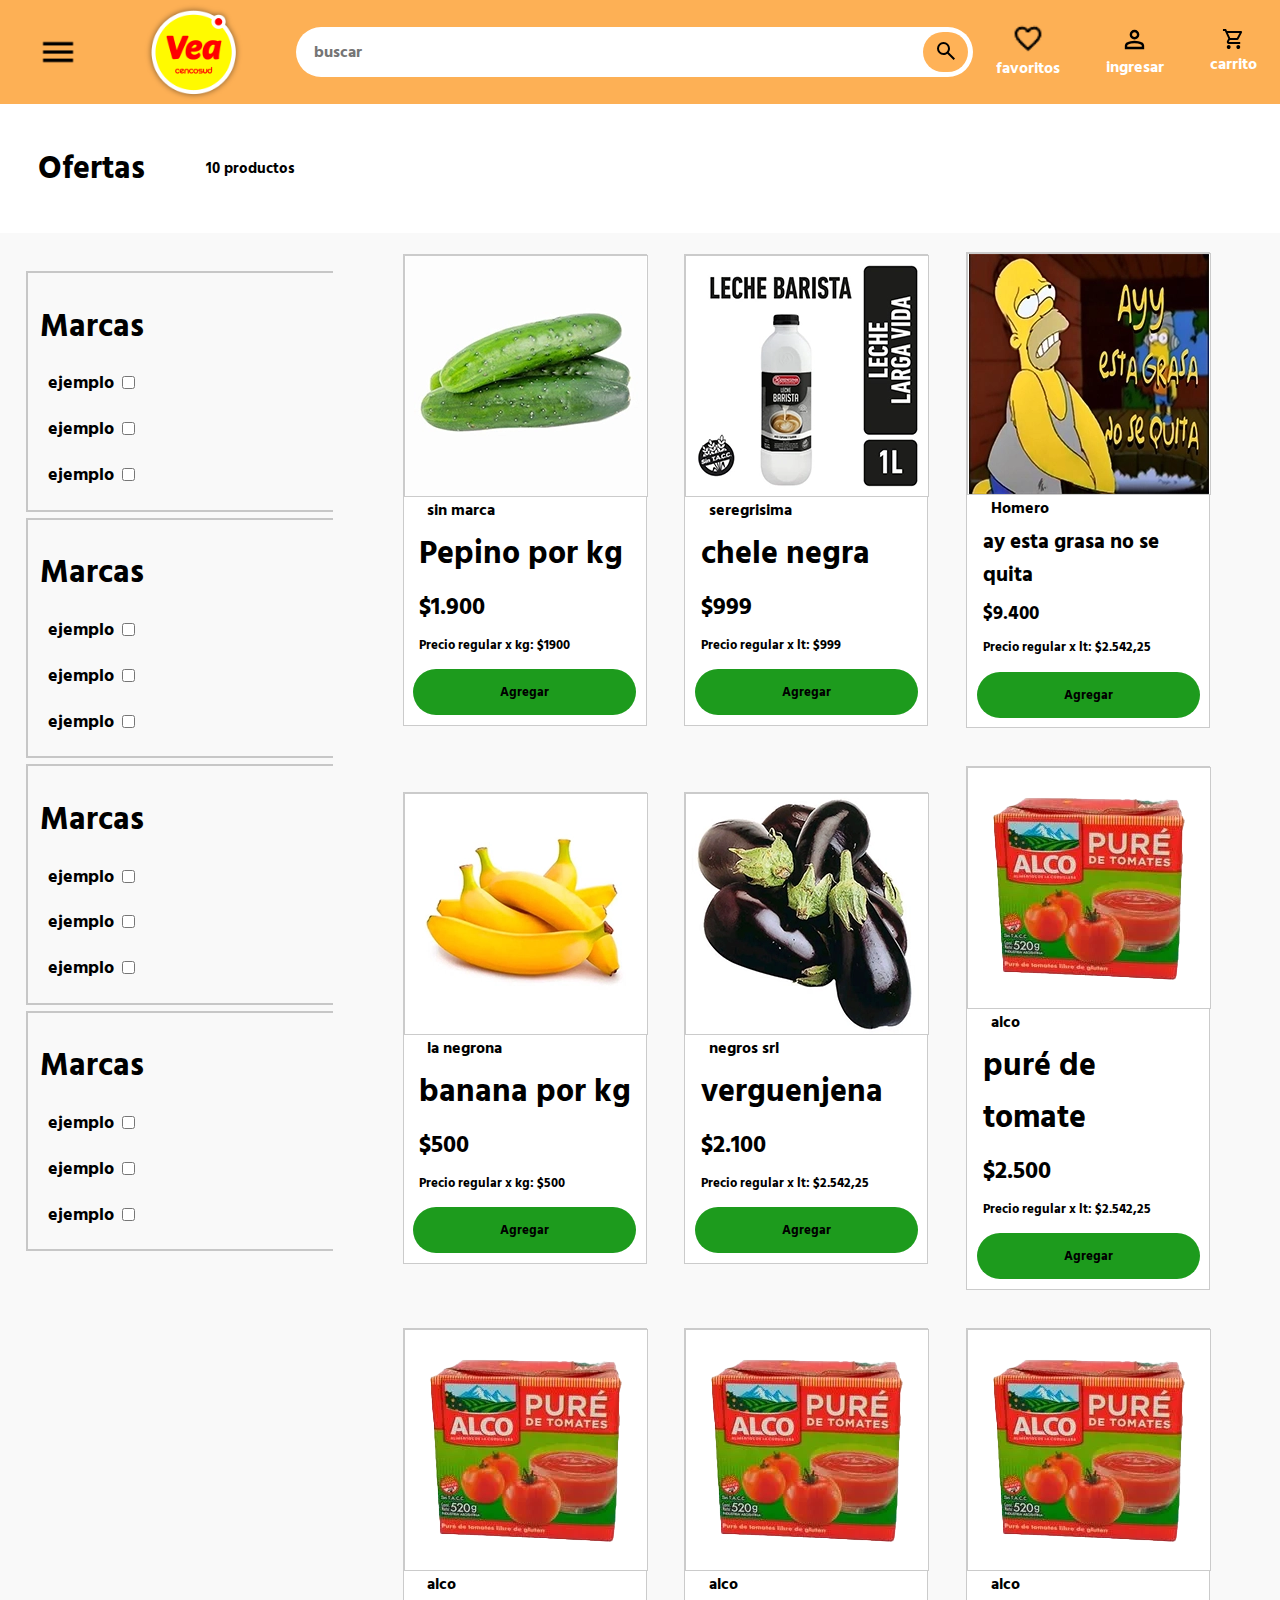
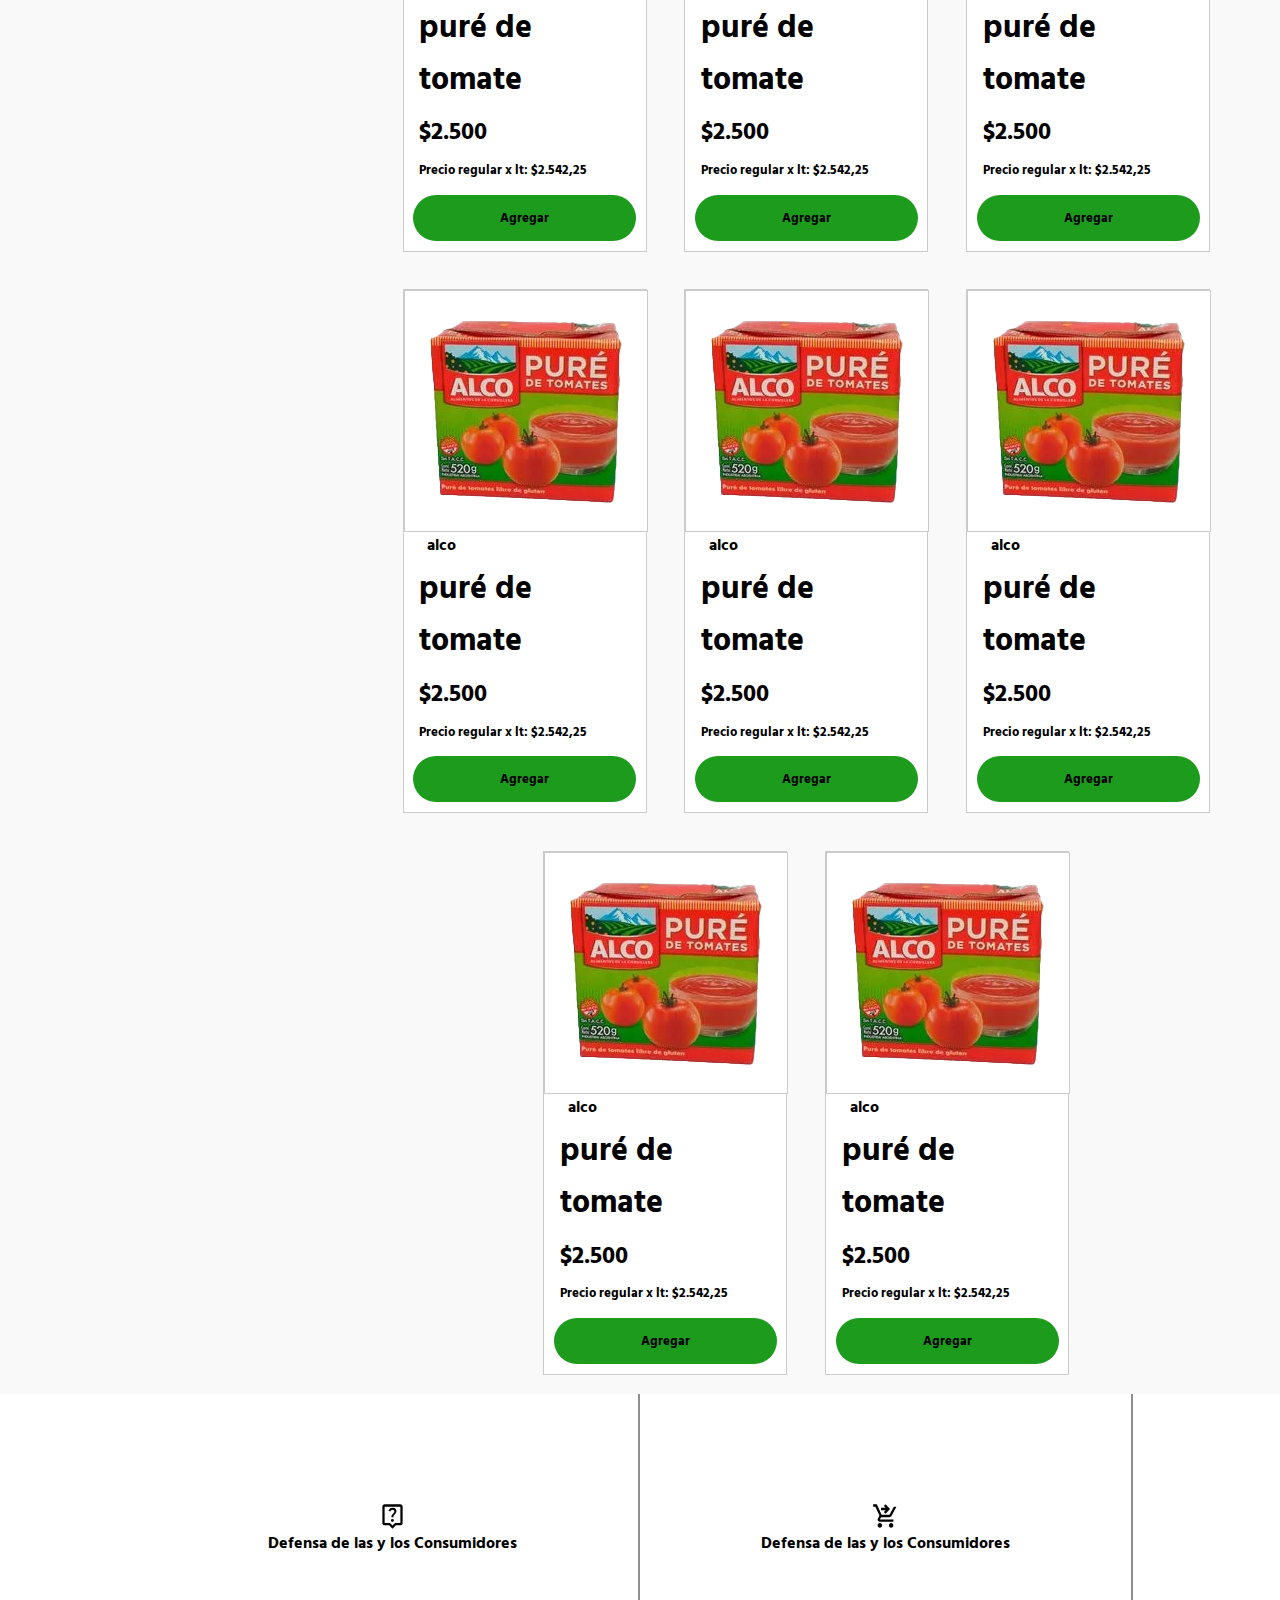
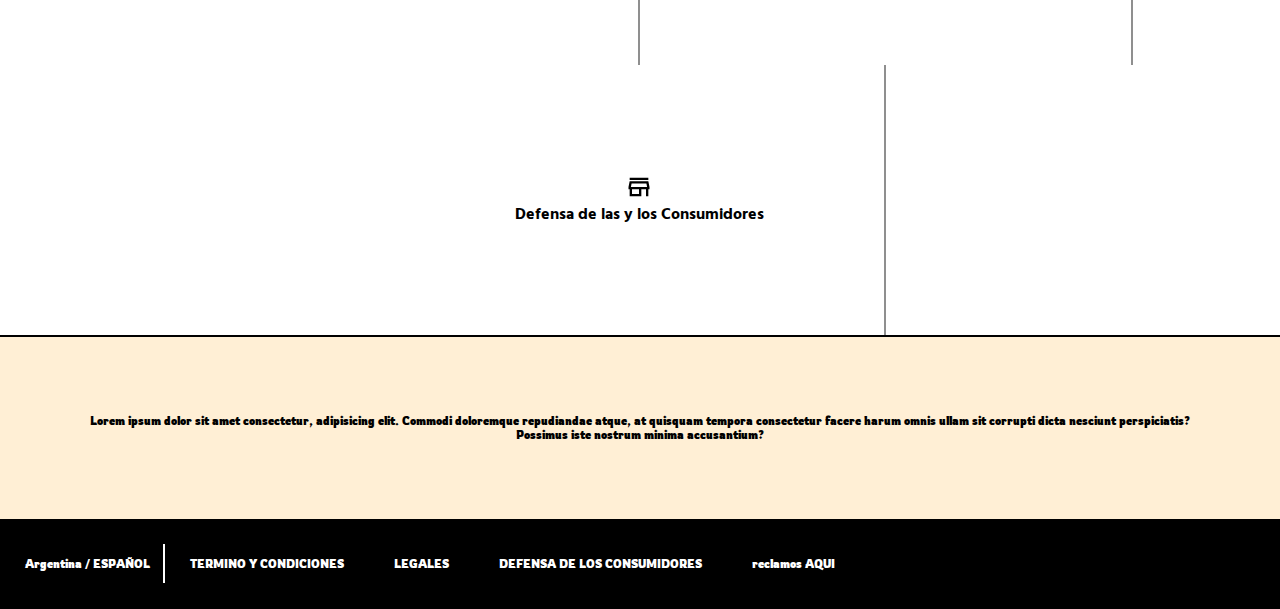
==== ofertas.html @ 177db6a9 "Add files via upload" ====
<!DOCTYPE html>
<html lang="en">
<head>
    <link rel="stylesheet" href="https://fonts.googleapis.com/css2?family=Material+Symbols+Outlined:opsz,wght,FILL,GRAD@20..48,100..700,0..1,-50..200" />
    <link rel="preconnect" href="https://fonts.googleapis.com">
    <link rel="preconnect" href="https://fonts.gstatic.com" crossorigin>
    <link href="https://fonts.googleapis.com/css2?family=Hind+Siliguri:wght@300;400;500;600;700&family=Kanit:ital,wght@0,100;0,200;0,300;0,400;0,500;0,600;0,700;0,800;0,900;1,100;1,200;1,300;1,400;1,500;1,600;1,700;1,800;1,900&family=Rowdies:wght@300;400;700&family=Signika+Negative:wght@300..700&display=swap" rel="stylesheet">
    <link rel="stylesheet" href="/css/ofertas.css">
    <meta charset="UTF-8">
    <meta name="viewport" content="width=device-width, initial-scale=1.0">
    <title>Document</title>
</head>
<body>
    <nav class="navegacion">
        <img class="menu" src="/img/menu_FILL0_wght400_GRAD0_opsz24.png" alt="">
        <img class="logo" src="img/Logo-VEA-Supermercados.png" alt="">
        <div class="buscador">
            <input class="buscador" type="search" name="" id="" placeholder="buscar">
            <button class="btnbuscar" type="submit"><img src="img/search_FILL0_wght400_GRAD0_opsz24.svg" alt=""></button>
        </div>
        <a class="item" href=""><img class="fav" src="img/favorite_FILL0_wght400_GRAD0_opsz24.png" alt=""> favoritos</a>
        <a class="item" href=""><img class="fav" src="img/person_FILL0_wght400_GRAD0_opsz24.svg" alt=""> ingresar</a>
        <a class="item" href=""><img class="fav" src="img/shopping_cart_FILL0_wght400_GRAD0_opsz24.svg" alt=""> carrito</a>
    </nav>


        <div class="categorias">
            <h1 class="categoriatxt">Ofertas</h1>
            <h1 class="stocktxt">10 productos</h1>
        </div>

    <div class="contenedor">
        
        <div class="filtro">
            <div class="filtrocat">
                
                <h1 class="filtrotitulo">Marcas</h1>
                <div class="check">
                    <h2 class="filtrotxt" >ejemplo</h2>
                    <input type="checkbox" name="" id="">
                </div>
                <div class="check">
                    <h2 class="filtrotxt" >ejemplo</h2>
                    <input type="checkbox" name="" id="">
                </div>
                <div class="check">
                    <h2 class="filtrotxt" >ejemplo</h2>
                    <input type="checkbox" name="" id="">
                </div>

            </div>

            <div class="filtrocat">
                
                <h1 class="filtrotitulo">Marcas</h1>
                <div class="check">
                    <h2 class="filtrotxt" >ejemplo</h2>
                    <input type="checkbox" name="" id="">
                </div>
                <div class="check">
                    <h2 class="filtrotxt" >ejemplo</h2>
                    <input type="checkbox" name="" id="">
                </div>
                <div class="check">
                    <h2 class="filtrotxt" >ejemplo</h2>
                    <input type="checkbox" name="" id="">
                </div>

            </div>

            <div class="filtrocat">
                
                <h1 class="filtrotitulo">Marcas</h1>
                <div class="check">
                    <h2 class="filtrotxt" >ejemplo</h2>
                    <input type="checkbox" name="" id="">
                </div>
                <div class="check">
                    <h2 class="filtrotxt" >ejemplo</h2>
                    <input type="checkbox" name="" id="">
                </div>
                <div class="check">
                    <h2 class="filtrotxt" >ejemplo</h2>
                    <input type="checkbox" name="" id="">
                </div>

            </div>

            <div class="filtrocat">
                
                <h1 class="filtrotitulo">Marcas</h1>
                <div class="check">
                    <h2 class="filtrotxt" >ejemplo</h2>
                    <input type="checkbox" name="" id="">
                </div>
                <div class="check">
                    <h2 class="filtrotxt" >ejemplo</h2>
                    <input type="checkbox" name="" id="">
                </div>
                <div class="check">
                    <h2 class="filtrotxt" >ejemplo</h2>
                    <input type="checkbox" name="" id="">
                </div>

            </div>

        </div>

        

        <div class="productospadre">

            <div class="productos">

                <div class="prductoimg">
                    <img class="imgpro" src="img/2.webp" alt="">
                </div>

                <div class="marca">
                    <h1 class="marca">sin marca</h1>
                </div>
                <h1 class="textart">Pepino por kg</h1>

                <div class="precio">
                    <h2 class="textart">$1.900</h2>

                </div>

                <div class="precioreg">
                    <h5 class="textart">Precio regular x kg: $1900</h5>
                </div>

                <div class="boton">
                    <button class="agregar" type="button">Agregar</button>

                </div>


            </div>

            <div class="productos">

                <div class="prductoimg">
                    <img class="imgpro" src="img/4.webp" alt="">
                </div>

                <div class="marca">
                    <h1 class="marca">seregrisima</h1>
                </div>
                <h1 class="textart">chele negra</h1>

                <div class="precio">
                    <h2 class="textart">$999</h2>

                </div>

                <div class="precioreg">
                    <h5 class="textart">Precio regular x lt: $999</h5>
                </div>

                <div class="boton">
                    <button class="agregar" type="button">Agregar</button>

                </div>


            </div>


            <div class="productos">

                <div class="prductoimg">
                    <img class="imgpro" src="img/1.webp" alt="">
                </div>

                <div class="marca">
                    <h1 class="marca">Homero</h1>
                </div>
                <h2 class="textart" style="font-size: 130%;">ay esta grasa no se quita</h2>

                <div class="precio">
                    <h3 class="textart">$9.400</h3>

                </div>

                <div class="precioreg">
                    <h5 class="textart">Precio regular x lt: $2.542,25</h5>
                </div>

                <div class="boton">
                    <button class="agregar" type="button">Agregar</button>

                </div>


            </div>


            <div class="productos">

                <div class="prductoimg">
                    <img class="imgpro" src="img/5.webp" alt="">
                </div>

                <div class="marca">
                    <h1 class="marca">la negrona</h1>
                </div>
                <h1 class="textart">banana por kg</h1>

                <div class="precio">
                    <h2 class="textart">$500</h2>

                </div>

                <div class="precioreg">
                    <h5 class="textart">Precio regular x kg: $500</h5>
                </div>

                <div class="boton">
                    <button class="agregar" type="button">Agregar</button>

                </div>


            </div>


            <div class="productos">

                <div class="prductoimg">
                    <img class="imgpro" src="img/3.webp" alt="">
                </div>

                <div class="marca">
                    <h1 class="marca">negros srl</h1>
                </div>
                <h1 class="textart">verguenjena</h1>

                <div class="precio">
                    <h2 class="textart">$2.100</h2>

                </div>

                <div class="precioreg">
                    <h5 class="textart">Precio regular x lt: $2.542,25</h5>
                </div>

                <div class="boton">
                    <button class="agregar" type="button">Agregar</button>

                </div>


            </div>


            <div class="productos">

                <div class="prductoimg">
                    <img class="imgpro" src="/img/188412-240-240.webp" alt="">
                </div>

                <div class="marca">
                    <h1 class="marca">alco</h1>
                </div>
                <h1 class="textart">puré de tomate</h1>

                <div class="precio">
                    <h2 class="textart">$2.500</h2>

                </div>

                <div class="precioreg">
                    <h5 class="textart">Precio regular x lt: $2.542,25</h5>
                </div>

                <div class="boton">
                    <button class="agregar" type="button">Agregar</button>

                </div>


            </div>


            <div class="productos">

                <div class="prductoimg">
                    <img class="imgpro" src="/img/188412-240-240.webp" alt="">
                </div>

                <div class="marca">
                    <h1 class="marca">alco</h1>
                </div>
                <h1 class="textart">puré de tomate</h1>

                <div class="precio">
                    <h2 class="textart">$2.500</h2>

                </div>

                <div class="precioreg">
                    <h5 class="textart">Precio regular x lt: $2.542,25</h5>
                </div>

                <div class="boton">
                    <button class="agregar" type="button">Agregar</button>

                </div>


            </div>


            <div class="productos">

                <div class="prductoimg">
                    <img class="imgpro" src="/img/188412-240-240.webp" alt="">
                </div>

                <div class="marca">
                    <h1 class="marca">alco</h1>
                </div>
                <h1 class="textart">puré de tomate</h1>

                <div class="precio">
                    <h2 class="textart">$2.500</h2>

                </div>

                <div class="precioreg">
                    <h5 class="textart">Precio regular x lt: $2.542,25</h5>
                </div>

                <div class="boton">
                    <button class="agregar" type="button">Agregar</button>

                </div>


            </div>


            <div class="productos">

                <div class="prductoimg">
                    <img class="imgpro" src="/img/188412-240-240.webp" alt="">
                </div>

                <div class="marca">
                    <h1 class="marca">alco</h1>
                </div>
                <h1 class="textart">puré de tomate</h1>

                <div class="precio">
                    <h2 class="textart">$2.500</h2>

                </div>

                <div class="precioreg">
                    <h5 class="textart">Precio regular x lt: $2.542,25</h5>
                </div>

                <div class="boton">
                    <button class="agregar" type="button">Agregar</button>

                </div>


            </div>


            <div class="productos">

                <div class="prductoimg">
                    <img class="imgpro" src="/img/188412-240-240.webp" alt="">
                </div>

                <div class="marca">
                    <h1 class="marca">alco</h1>
                </div>
                <h1 class="textart">puré de tomate</h1>

                <div class="precio">
                    <h2 class="textart">$2.500</h2>

                </div>

                <div class="precioreg">
                    <h5 class="textart">Precio regular x lt: $2.542,25</h5>
                </div>

                <div class="boton">
                    <button class="agregar" type="button">Agregar</button>

                </div>


            </div>


            <div class="productos">

                <div class="prductoimg">
                    <img class="imgpro" src="/img/188412-240-240.webp" alt="">
                </div>

                <div class="marca">
                    <h1 class="marca">alco</h1>
                </div>
                <h1 class="textart">puré de tomate</h1>

                <div class="precio">
                    <h2 class="textart">$2.500</h2>

                </div>

                <div class="precioreg">
                    <h5 class="textart">Precio regular x lt: $2.542,25</h5>
                </div>

                <div class="boton">
                    <button class="agregar" type="button">Agregar</button>

                </div>


            </div>


            <div class="productos">

                <div class="prductoimg">
                    <img class="imgpro" src="/img/188412-240-240.webp" alt="">
                </div>

                <div class="marca">
                    <h1 class="marca">alco</h1>
                </div>
                <h1 class="textart">puré de tomate</h1>

                <div class="precio">
                    <h2 class="textart">$2.500</h2>

                </div>

                <div class="precioreg">
                    <h5 class="textart">Precio regular x lt: $2.542,25</h5>
                </div>

                <div class="boton">
                    <button class="agregar" type="button">Agregar</button>

                </div>


            </div>


            <div class="productos">

                <div class="prductoimg">
                    <img class="imgpro" src="/img/188412-240-240.webp" alt="">
                </div>

                <div class="marca">
                    <h1 class="marca">alco</h1>
                </div>
                <h1 class="textart">puré de tomate</h1>

                <div class="precio">
                    <h2 class="textart">$2.500</h2>

                </div>

                <div class="precioreg">
                    <h5 class="textart">Precio regular x lt: $2.542,25</h5>
                </div>

                <div class="boton">
                    <button class="agregar" type="button">Agregar</button>

                </div>


            </div>

            <div class="productos">

                <div class="prductoimg">
                    <img class="imgpro" src="/img/188412-240-240.webp" alt="">
                </div>

                <div class="marca">
                    <h1 class="marca">alco</h1>
                </div>
                <h1 class="textart">puré de tomate</h1>

                <div class="precio">
                    <h2 class="textart">$2.500</h2>

                </div>

                <div class="precioreg">
                    <h5 class="textart">Precio regular x lt: $2.542,25</h5>
                </div>

                <div class="boton">
                    <button class="agregar" type="button">Agregar</button>

                </div>


            </div>

    
        </div>

    </div>

    <div class="footer">
        <div class="footerhijo">
            <div class="imgayuda">
                <img class="ayuda" src="img/live_help_FILL0_wght400_GRAD0_opsz24.svg" alt="">
            </div>
            <h1 class="footertxt">Defensa de las y los Consumidores</h1>
        </div>

        <div class="footerhijo">
            <div class="imgayuda">
                <img class="ayuda" src="img/shopping_cart_checkout_FILL0_wght400_GRAD0_opsz24.svg" alt="">
            </div>
            <h1 class="footertxt">Defensa de las y los Consumidores</h1>
        </div>

        <div class="footerhijo">
            <div class="imgayuda">
                <img class="ayuda" src="img/store_FILL0_wght400_GRAD0_opsz24.svg" alt="">
            </div>
            <h1 class="footertxt">Defensa de las y los Consumidores</h1>
        </div>
    </div>

    <footer>
        <div class="footerfinal">
            <p class="textofooter">Lorem ipsum dolor sit amet consectetur, adipisicing elit. Commodi doloremque repudiandae atque, at quisquam tempora consectetur facere harum omnis ullam sit corrupti dicta nesciunt perspiciatis? Possimus iste nostrum minima accusantium?</p>
        </div>
            <div class="footerpadre">
                <div class="footer2">
                    <p class="textofooter2">Argentina / ESPAÑOL</p>
                </div>
                <div class="footer3">
                    <p class="textofooter2">TERMINO Y CONDICIONES</p>
                </div>
                <div class="footer3">
                    <p class="textofooter2">LEGALES</p>
                </div>
                <div class="footer3">
                    <p class="textofooter2">DEFENSA DE LOS CONSUMIDORES</p>
                </div>
                <div class="footer3">
                    <p class="textofooter2">reclamos AQUI</p>
                </div>
            </div>
        
    </footer>

    
</body>
</html>
---- css/ofertas.css ----
* {
    padding: 0px;
    margin: 0px;
}

@media screen and (max-width: 480px) {
    .fav {
        width: 43%;
    }

    .item {
        padding: 0.8%;
        align-items: center;
        background-color: transparent;
        color: white;
        margin: 1%;
        border-radius: 2cm;
        text-decoration: none;
        font-family: "Hind Siliguri", sans-serif;
        font-weight: 800;
        display: flex;
        flex-wrap: wrap;
        justify-content: center;
        font-size: 52%;
    }

    .btnbuscar {
        width: 32%;
        padding: 1%;
        background-color: #ff8a00a8;
        border: 0px solid;
        border-radius: 1cm;
        cursor: pointer;
    }
}

p.textofooter2 {
    font-size: 95%;
}

.footertxt {
    text-align: center;
    font-size: 100%;
}

.footerfinal {
    display: flex;
    background: papayawhip;
    justify-items: center;
    display: flex;
    flex-direction: row;
    align-items: center;
    padding: 6%;
    font-family: "Rowdies", sans-serif;
    font-weight: 700;
    font-size: 70%;
    border-top: 2px solid black;
}

.textofooter {
    text-align: center;
    text-align: center;
    
}

.footerpadre {
    background-color: #000000;
    justify-items: center;
    display: flex;
    flex-direction: row;
    font-family: "Rowdies", sans-serif;
    font-weight: 700;
    font-size: 70%;
    align-items: center;
    padding: 1%;
    color: white;
}

.footer {
    display: flex;
    flex-wrap: wrap;
    width: 100%;
    background-color: #ffffff;
    justify-content: center;
}

.footer2 {
    padding: 1%;
    border-right: 2px solid rgb(255, 255, 255);
}

.footer3 {
    padding: 2%;
}

.footerhijo {
    padding: 8.5%;
    width: auto;
    display: flex;
    flex-wrap: wrap;
    justify-content: center;
    align-items: center;
    font-family: "Hind Siliguri", sans-serif;
    font-weight: 800;
    border-right: 2px solid rgba(0, 0, 0, 0.438);
}

.imgayuda {
    width: 100%;
    display: flex;
    justify-content: center;
}

.ayuda{
    width: 10%;
}

.textart {
    margin-left: 5%;
    padding: 1.6%;
}

.marca{
    font-size: 100%;
    padding-left: 5%;
}

button.agregar {
    width: 92%;
    padding: 5%;
    border: 0px;
    background: #1d9b1d;
    margin: 4%;
    border-radius: 1cm;
    cursor: pointer;
    font-family: "Hind Siliguri", sans-serif;
    font-weight: 800;
}

.prductoimg{
    background-color: #ffffff;
    width: 100%;
    display: flex;
    align-items: center;
    justify-content: center;
    border: 1px solid rgba(0, 0, 0, 0.205);
}

.productos {
    background-color: #ffffff;
    margin: 2%;
    padding: 0%;
    border: 1px solid rgba(0, 0, 0, 0.205);
}


.contenedor {
    display: flex;
    flex-wrap: wrap;
}

.categorias {
    display: flex;
    justify-content: left;
    align-items: center;
    background: white;
    width: 94%;
    height: auto;
    padding: 3%;
    text-align: left;
}

.check {
    display: flex;
    padding: 3%;
    font-family: "Hind Siliguri", sans-serif;
    font-weight: 800;
}


.filtrotxt {
    margin-right: 3%;
    font-size: 110%;
}

.filtrotitulo {
    margin-top: 5%;
    margin-bottom: 3%;
}

.filtro {
    background-color: #00000000;
    width: 100%;
    width: 24%;
    padding: 3% 0% 0% 2%;
}

.filtrocat {
    border-left: 2px solid rgba(0, 0, 0, 0.199);
    border-top: 2px solid rgba(0, 0, 0, 0.199);
    border-bottom: 2px solid rgba(0, 0, 0, 0.199);
    padding: 4%;
    margin-bottom: 2%;
    font-family: "Hind Siliguri", sans-serif;
    font-weight: 800;
}

.contenedor{
    width: 100%;
}


.productospadre {
    font-family: "Hind Siliguri", sans-serif;
    font-weight: 800;
    display: flex;
    justify-content: center;
    align-items: center;
    flex-wrap: wrap;
    width: 74%;
}

.categoriatxt{
    font-family: "Hind Siliguri", sans-serif;
    font-weight: 800;
    margin-right: 5%;
}

.stocktxt{
    font-family: "Hind Siliguri", sans-serif;
    font-weight: 800;
    margin-right: 5%;
    font-size: 95%;
}

body{
    background: #f9f9f9;
}

.buscador {
    width: 100%;
    display: flex;
    background: white;
    border-radius: 1cm;
    padding: 0.4%;
    font-family: "Hind Siliguri", sans-serif;
    font-weight: 800;
    font-size: 100%;
}

.btnbuscar{
    width: 7%;
    padding: 1%;
    background-color: #ff8a00a8;
    border: 0px solid;
    border-radius: 1cm;
    cursor: pointer;
}

.logo {
    width: 8%;
    margin-right: 4%;
}

.fav{
    width: 50%;
}

.menu {
    width: 6%;
    margin-left: 3%;
    margin-right: 5%;
}


.navegacion {
    display: flex;
    align-items: center;
    background-color: #ff8a00a8;
}

.item {
    padding: 0.8%;
    align-items: center;
    background-color: transparent;
    color: white;
    margin: 1%;
    border-radius: 2cm;
    text-decoration: none;
    font-family: "Hind Siliguri", sans-serif;
    font-weight: 800;
    display: flex;
    flex-wrap: wrap;
    justify-content: center;
}

input.buscador {
    width: 100%;
    padding: 1%;
    border-radius: 10cm;
    outline: none;
    border: 0px solid;
    padding-left: 2%;
}
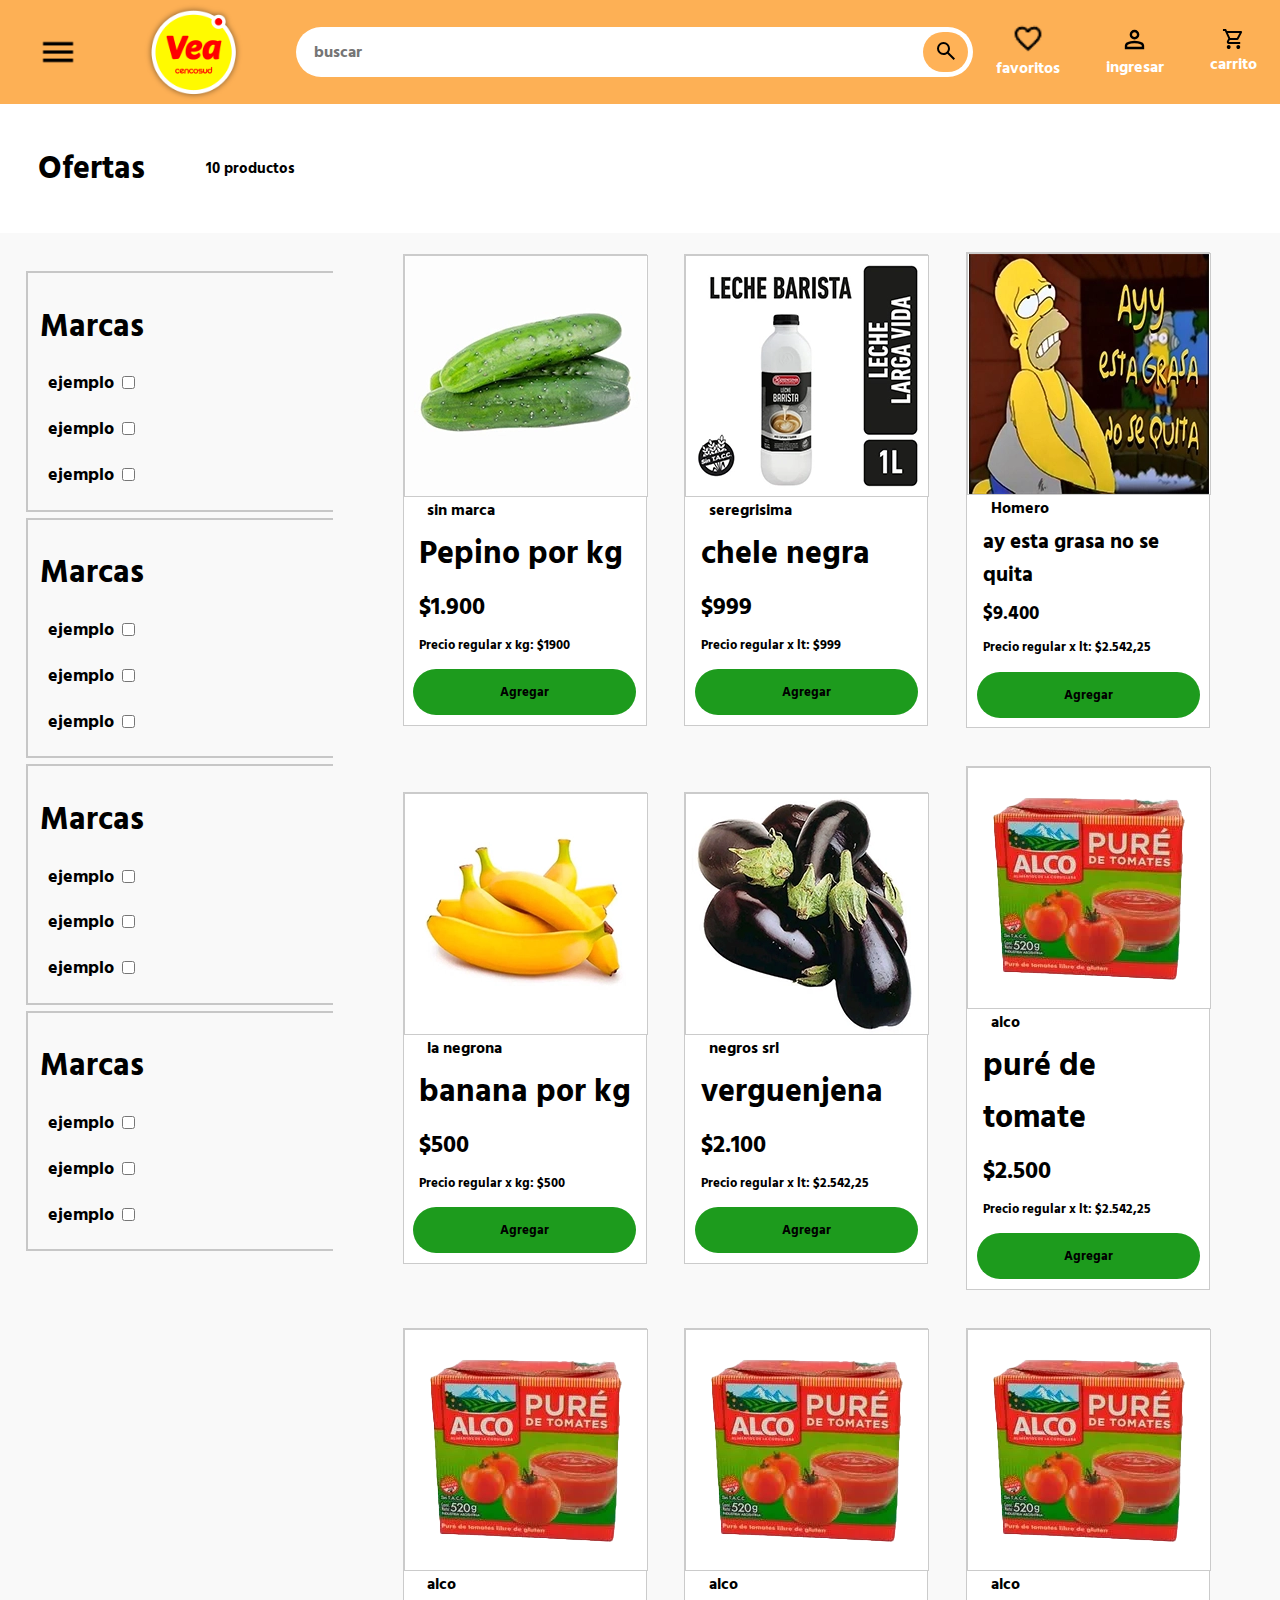
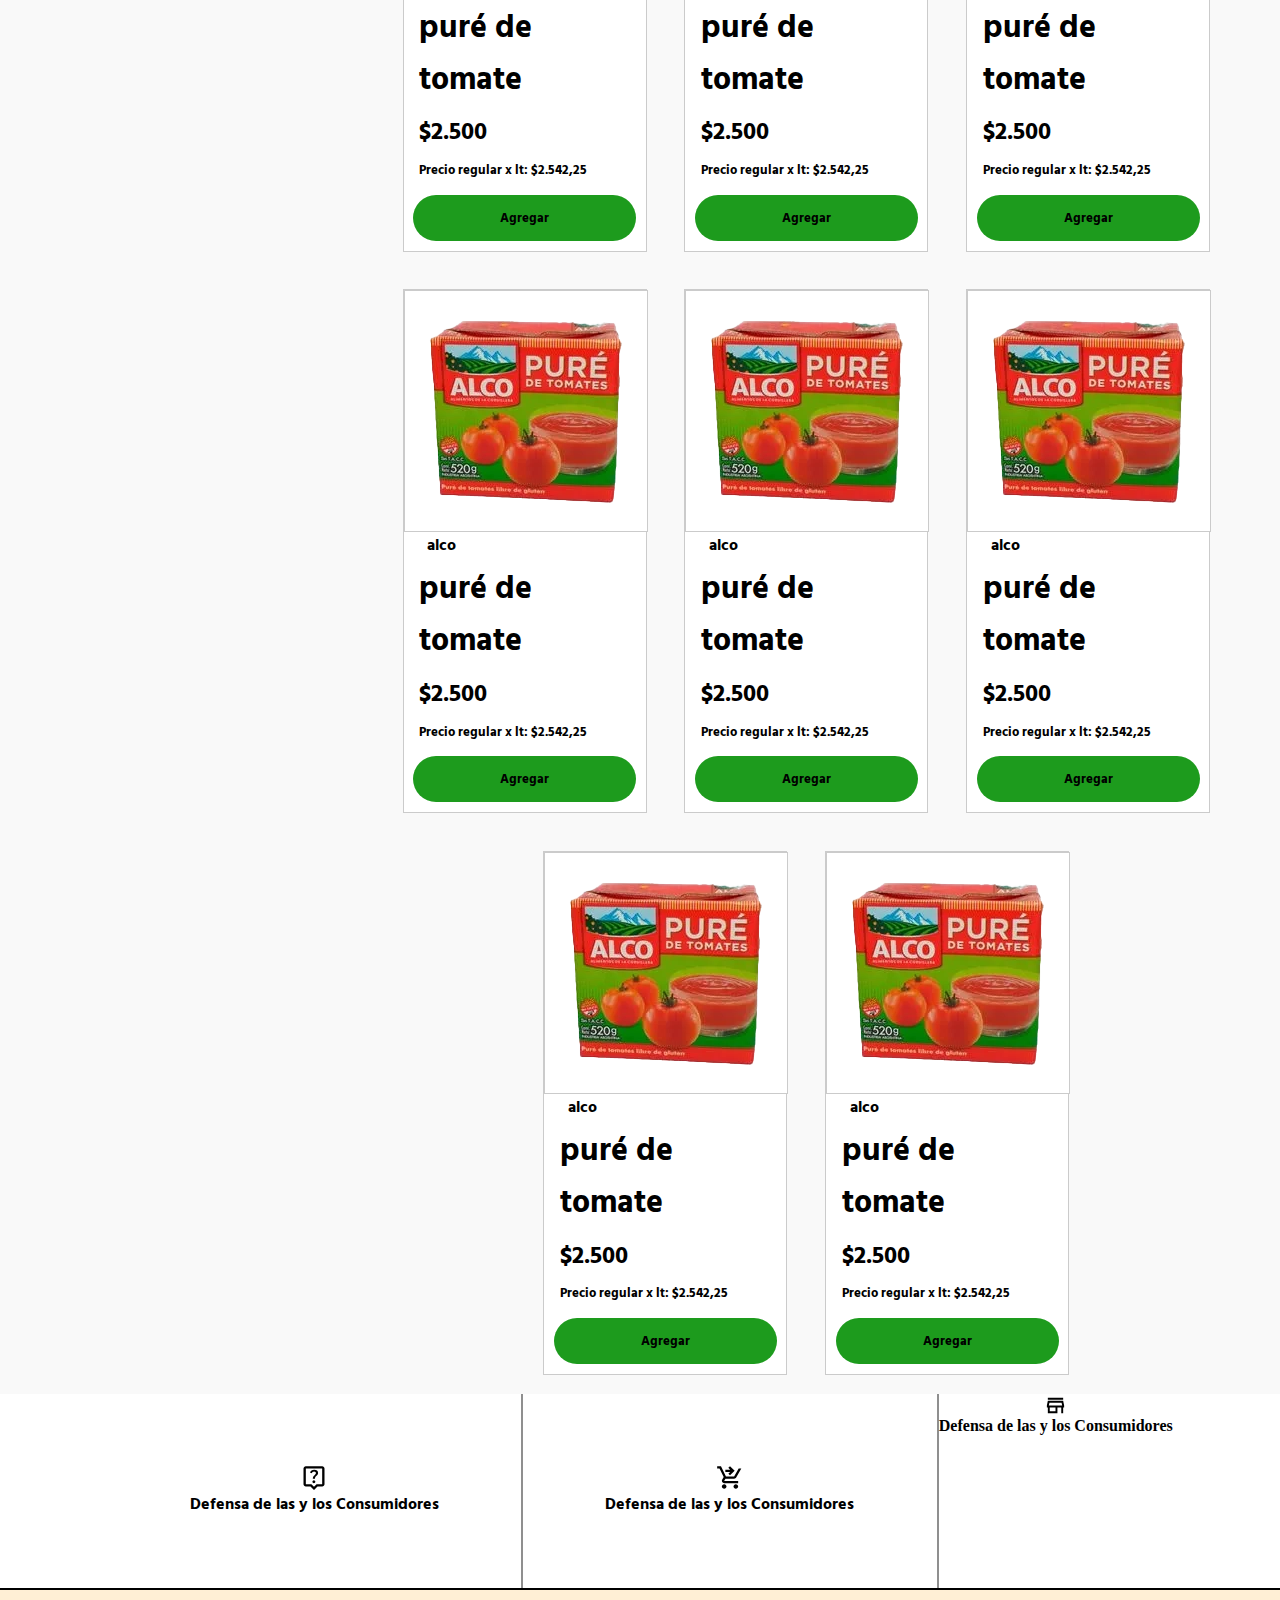
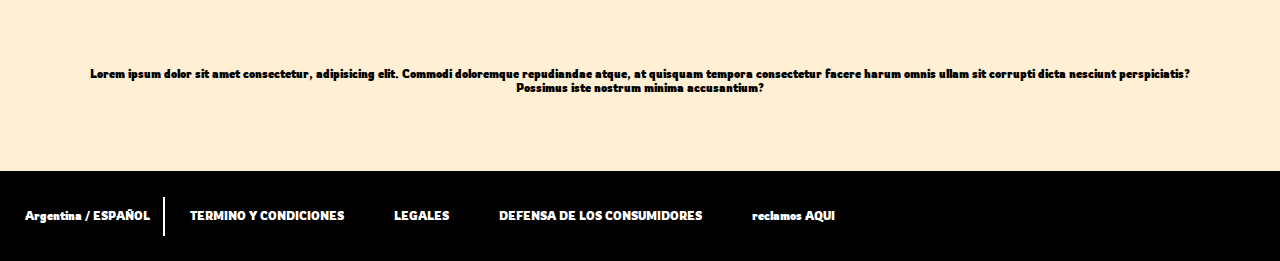
==== commit 928b48c6: "Add files via upload" ====
--- a/ofertas.html
+++ b/ofertas.html
@@ -1,6 +1,7 @@
 <!DOCTYPE html>
 <html lang="en">
 <head>
+    <link rel="stylesheet" media="screen and (max-width: 420px)" href="css/celular.css">
     <link rel="stylesheet" href="https://fonts.googleapis.com/css2?family=Material+Symbols+Outlined:opsz,wght,FILL,GRAD@20..48,100..700,0..1,-50..200" />
     <link rel="preconnect" href="https://fonts.googleapis.com">
     <link rel="preconnect" href="https://fonts.gstatic.com" crossorigin>
@@ -8,7 +9,7 @@
     <link rel="stylesheet" href="/css/ofertas.css">
     <meta charset="UTF-8">
     <meta name="viewport" content="width=device-width, initial-scale=1.0">
-    <title>Document</title>
+    <title>VEA</title>
 </head>
 <body>
     <nav class="navegacion">
@@ -16,7 +17,7 @@
         <img class="logo" src="img/Logo-VEA-Supermercados.png" alt="">
         <div class="buscador">
             <input class="buscador" type="search" name="" id="" placeholder="buscar">
-            <button class="btnbuscar" type="submit"><img src="img/search_FILL0_wght400_GRAD0_opsz24.svg" alt=""></button>
+            <button class="btnbuscar" type="submit"><img class="lupa" src="img/search_FILL0_wght400_GRAD0_opsz24.svg" alt=""></button>
         </div>
         <a class="item" href=""><img class="fav" src="img/favorite_FILL0_wght400_GRAD0_opsz24.png" alt=""> favoritos</a>
         <a class="item" href=""><img class="fav" src="img/person_FILL0_wght400_GRAD0_opsz24.svg" alt=""> ingresar</a>
@@ -533,7 +534,7 @@
             <h1 class="footertxt">Defensa de las y los Consumidores</h1>
         </div>
 
-        <div class="footerhijo">
+        <div class="footerhijoo">
             <div class="imgayuda">
                 <img class="ayuda" src="img/store_FILL0_wght400_GRAD0_opsz24.svg" alt="">
             </div>
--- a/css/celular.css
+++ b/css/celular.css
@@ -0,0 +1,81 @@
+.btnbuscar {
+    width: 7%;
+    padding: 1%;
+    background-color: #ff8a00a8;
+    border: 0px solid;
+    border-radius: 1cm;
+    cursor: pointer;
+    display: none;
+}
+
+
+
+@media screen and (max-width: 480px) {
+
+    .footerhijo {
+        padding: 5.5%;
+        width: auto;
+        display: flex;
+        flex-wrap: wrap;
+        justify-content: center;
+        align-items: center;
+        font-family: "Hind Siliguri", sans-serif;
+        font-weight: 800;
+        BORDER-BOTTOM: 2px solid #00000085;
+        margin-bottom: 4%;
+    }
+    
+    .contenedor {
+        justify-content: center;
+    }
+
+    .filtro {
+        background-color: #00000000;
+        width: 100%;
+        width: 24%;
+        padding: 3% 0% 0% 2%;
+        display: none;
+    }
+
+    .menu {
+        width: 6%;
+        margin-left: 3%;
+        margin-right: 5%;
+        display: none;
+    }
+
+    .logo {
+        width: 8%;
+        margin-right: 4%;
+        margin-left: 3%;
+    }
+    
+    .fav {
+        width: 10%;
+    }
+
+    .btnbuscar {
+        width: 200%;
+        padding: 1%;
+        background-color: #ff8a00a8;
+        border: 0px solid;
+        border-radius: 1cm;
+        cursor: pointer;
+    }
+
+    .item {
+        padding: 0.8%;
+        align-items: center;
+        background-color: transparent;
+        color: white;
+        margin: 1%;
+        border-radius: 2cm;
+        text-decoration: none;
+        font-family: "Hind Siliguri", sans-serif;
+        font-weight: 800;
+        display: flex;
+        flex-wrap: wrap;
+        justify-content: center;
+        font-size: 52%;
+    }
+}--- a/css/ofertas.css
+++ b/css/ofertas.css
@@ -3,36 +3,7 @@
     margin: 0px;
 }
 
-@media screen and (max-width: 480px) {
-    .fav {
-        width: 43%;
-    }
-
-    .item {
-        padding: 0.8%;
-        align-items: center;
-        background-color: transparent;
-        color: white;
-        margin: 1%;
-        border-radius: 2cm;
-        text-decoration: none;
-        font-family: "Hind Siliguri", sans-serif;
-        font-weight: 800;
-        display: flex;
-        flex-wrap: wrap;
-        justify-content: center;
-        font-size: 52%;
-    }
-
-    .btnbuscar {
-        width: 32%;
-        padding: 1%;
-        background-color: #ff8a00a8;
-        border: 0px solid;
-        border-radius: 1cm;
-        cursor: pointer;
-    }
-}
+
 
 p.textofooter2 {
     font-size: 95%;
@@ -94,7 +65,7 @@
 }
 
 .footerhijo {
-    padding: 8.5%;
+    padding: 5.5%;
     width: auto;
     display: flex;
     flex-wrap: wrap;
@@ -248,7 +219,7 @@
     font-size: 100%;
 }
 
-.btnbuscar{
+.btnbuscar {
     width: 7%;
     padding: 1%;
     background-color: #ff8a00a8;
@@ -256,6 +227,9 @@
     border-radius: 1cm;
     cursor: pointer;
 }
+
+
+
 
 .logo {
     width: 8%;
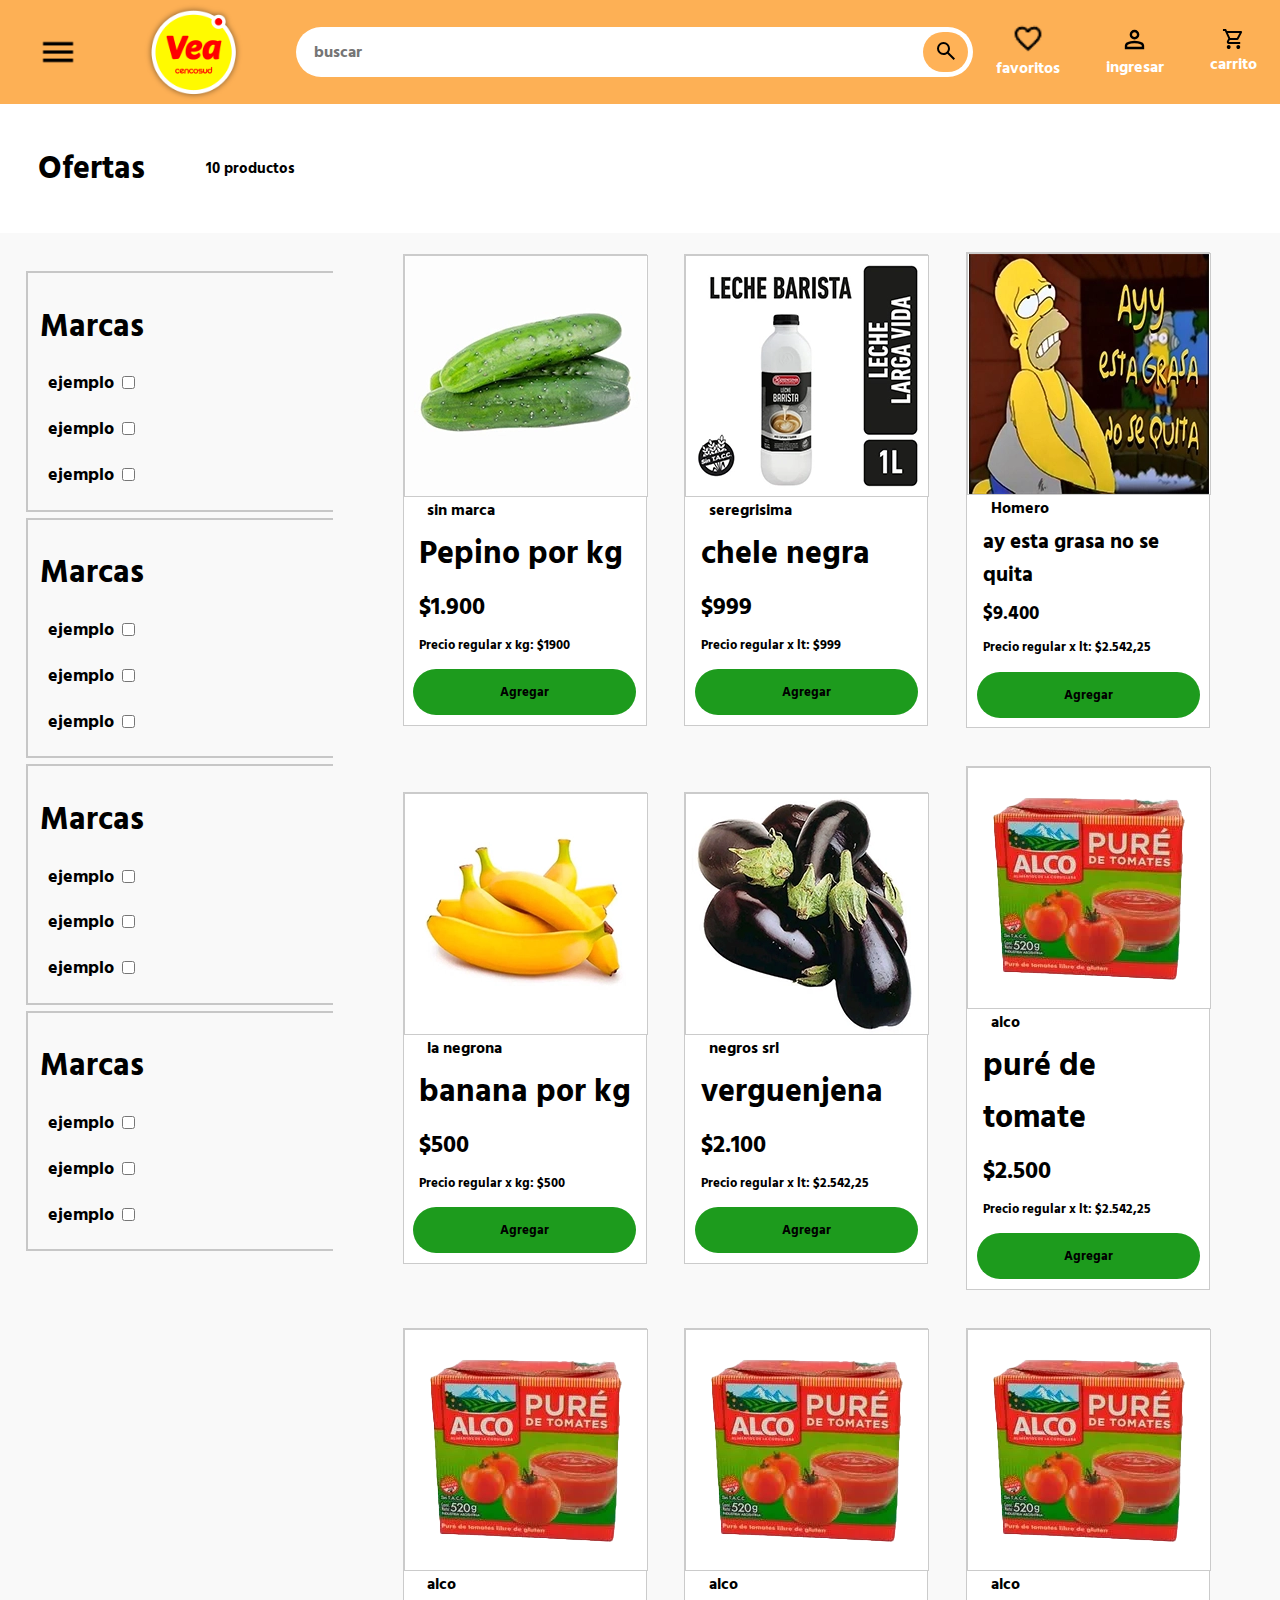
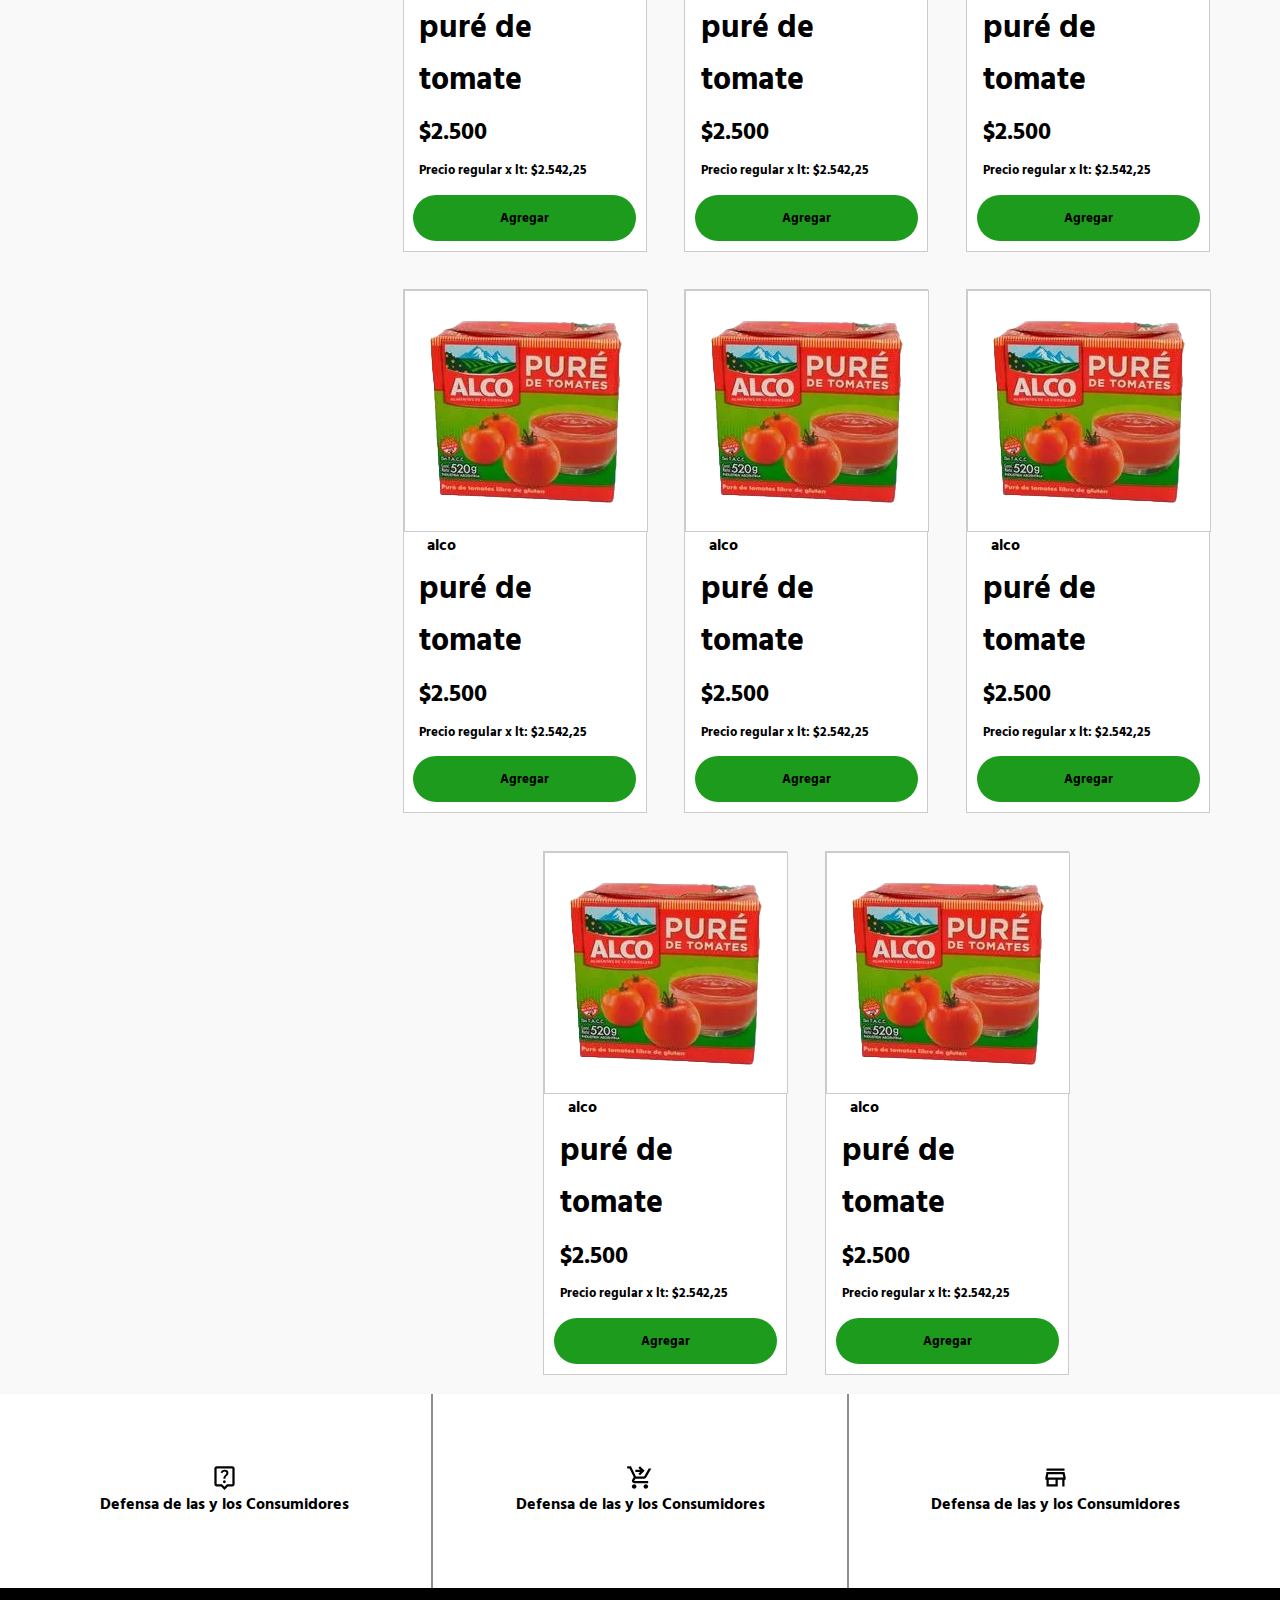
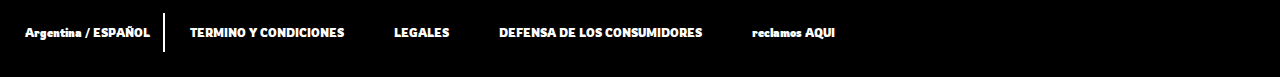
==== commit 953de5a6: "Add files via upload" ====
--- a/ofertas.html
+++ b/ofertas.html
@@ -543,9 +543,6 @@
     </div>
 
     <footer>
-        <div class="footerfinal">
-            <p class="textofooter">Lorem ipsum dolor sit amet consectetur, adipisicing elit. Commodi doloremque repudiandae atque, at quisquam tempora consectetur facere harum omnis ullam sit corrupti dicta nesciunt perspiciatis? Possimus iste nostrum minima accusantium?</p>
-        </div>
             <div class="footerpadre">
                 <div class="footer2">
                     <p class="textofooter2">Argentina / ESPAÑOL</p>
--- a/css/ofertas.css
+++ b/css/ofertas.css
@@ -74,6 +74,18 @@
     font-family: "Hind Siliguri", sans-serif;
     font-weight: 800;
     border-right: 2px solid rgba(0, 0, 0, 0.438);
+}
+
+
+.footerhijoo {
+    padding: 5.5%;
+    width: auto;
+    display: flex;
+    flex-wrap: wrap;
+    justify-content: center;
+    align-items: center;
+    font-family: "Hind Siliguri", sans-serif;
+    font-weight: 800;
 }
 
 .imgayuda {
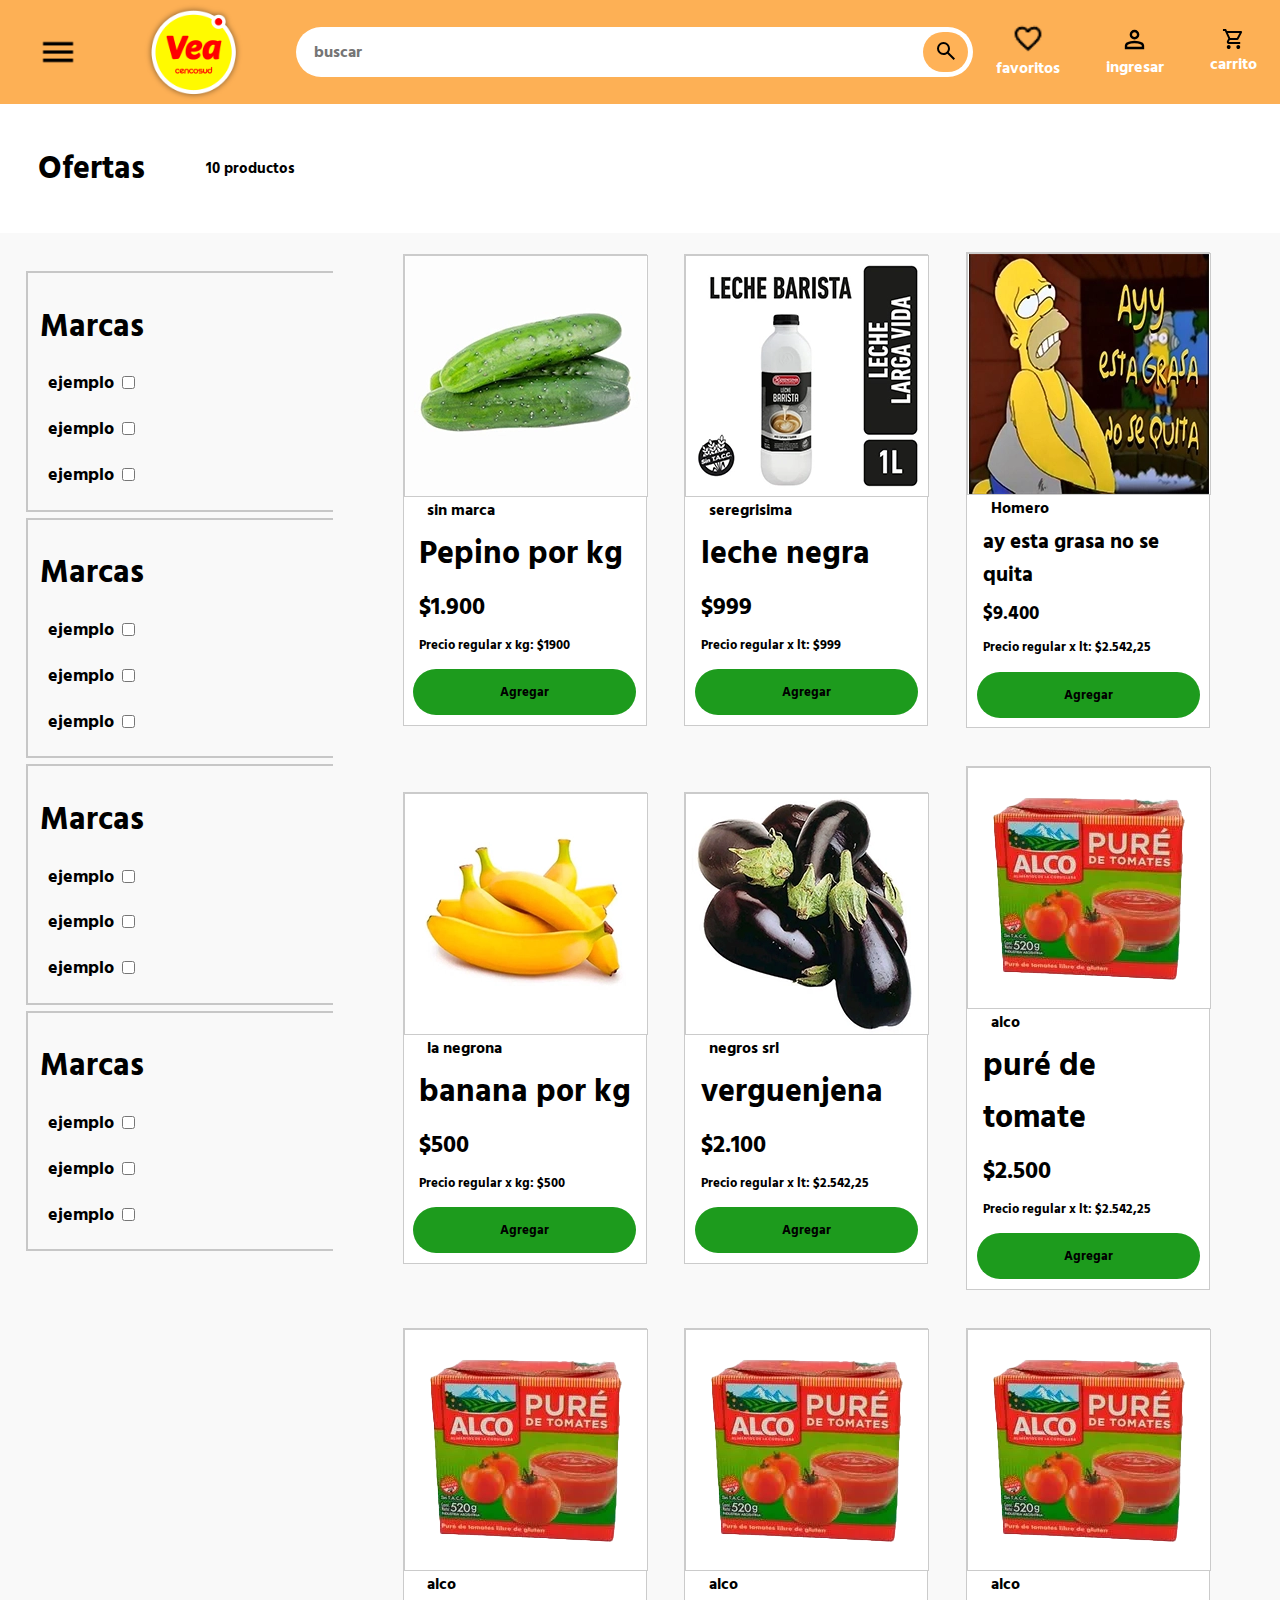
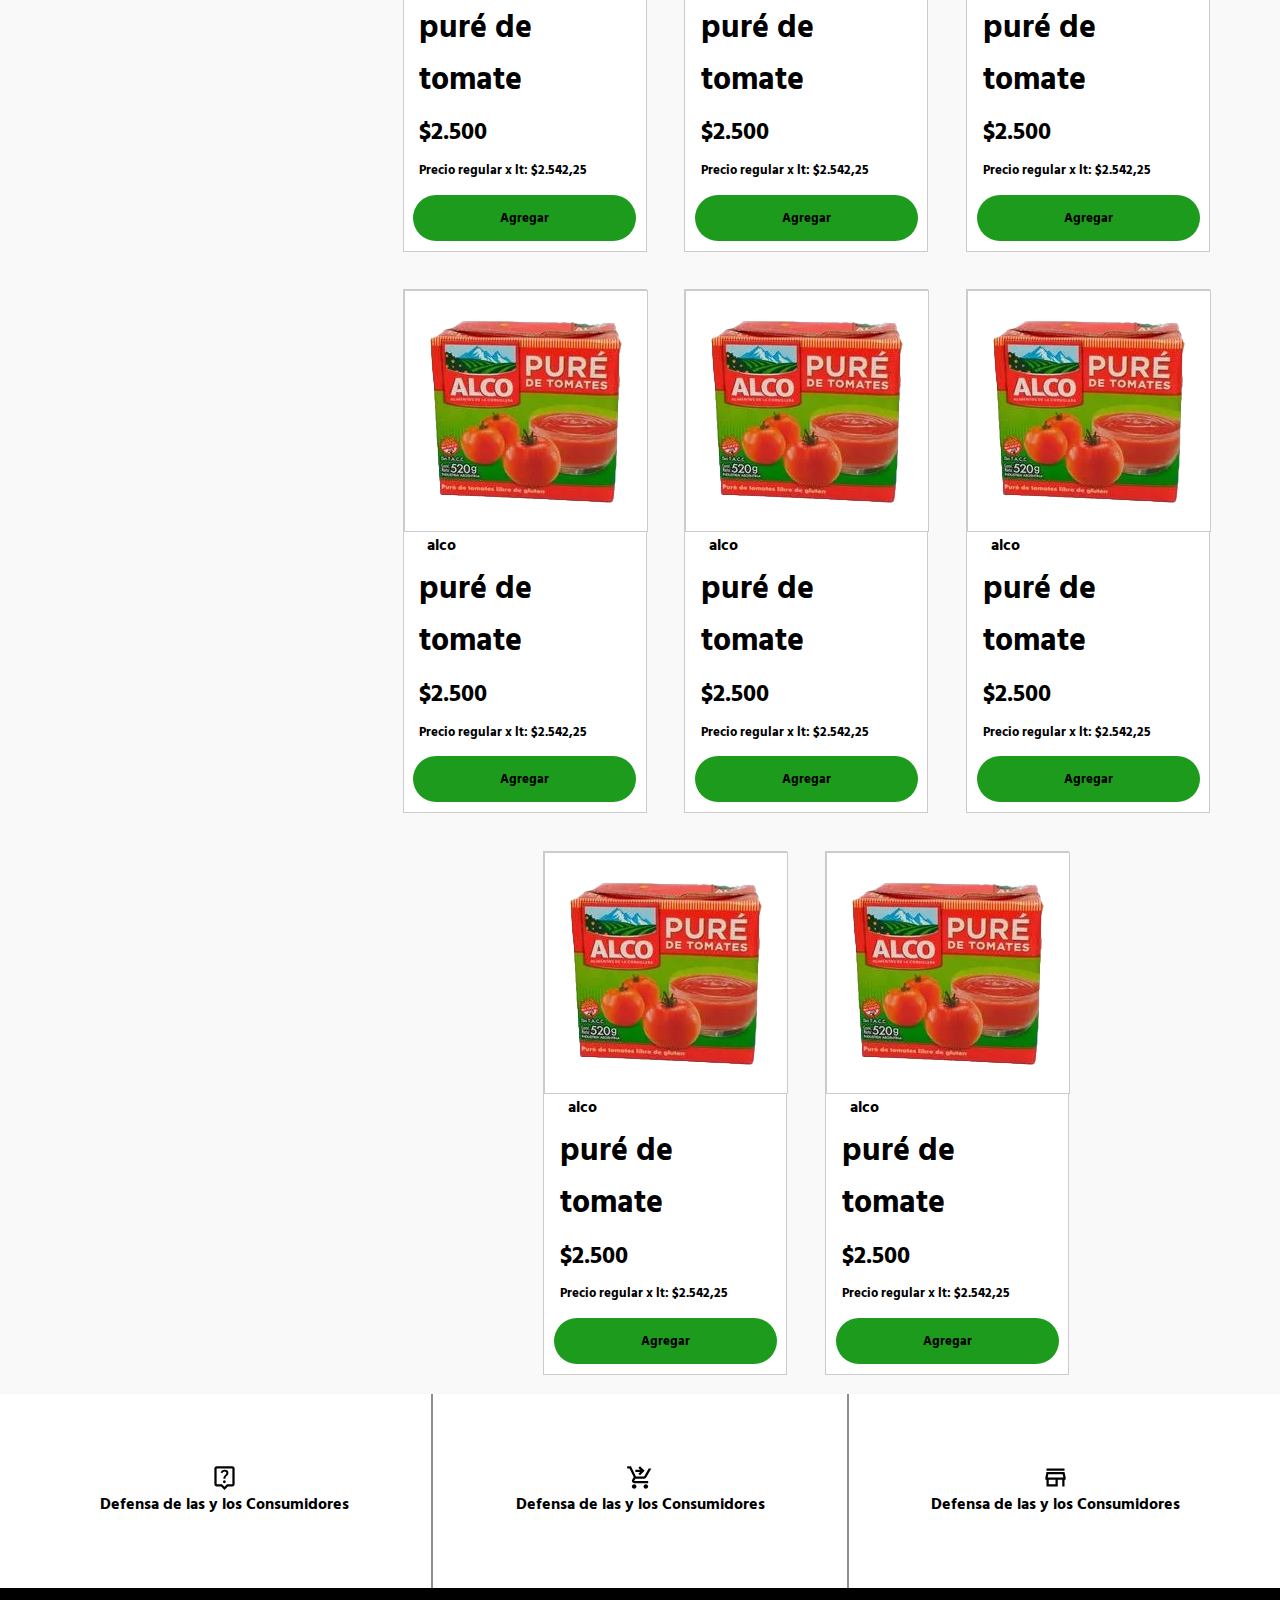
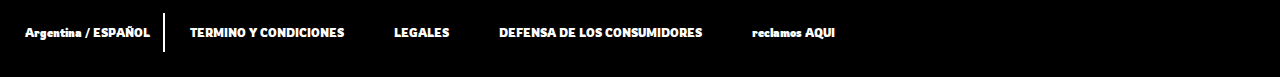
==== commit d15ccd32: "Add files via upload" ====
--- a/ofertas.html
+++ b/ofertas.html
@@ -148,7 +148,7 @@
                 <div class="marca">
                     <h1 class="marca">seregrisima</h1>
                 </div>
-                <h1 class="textart">chele negra</h1>
+                <h1 class="textart">leche negra</h1>
 
                 <div class="precio">
                     <h2 class="textart">$999</h2>
